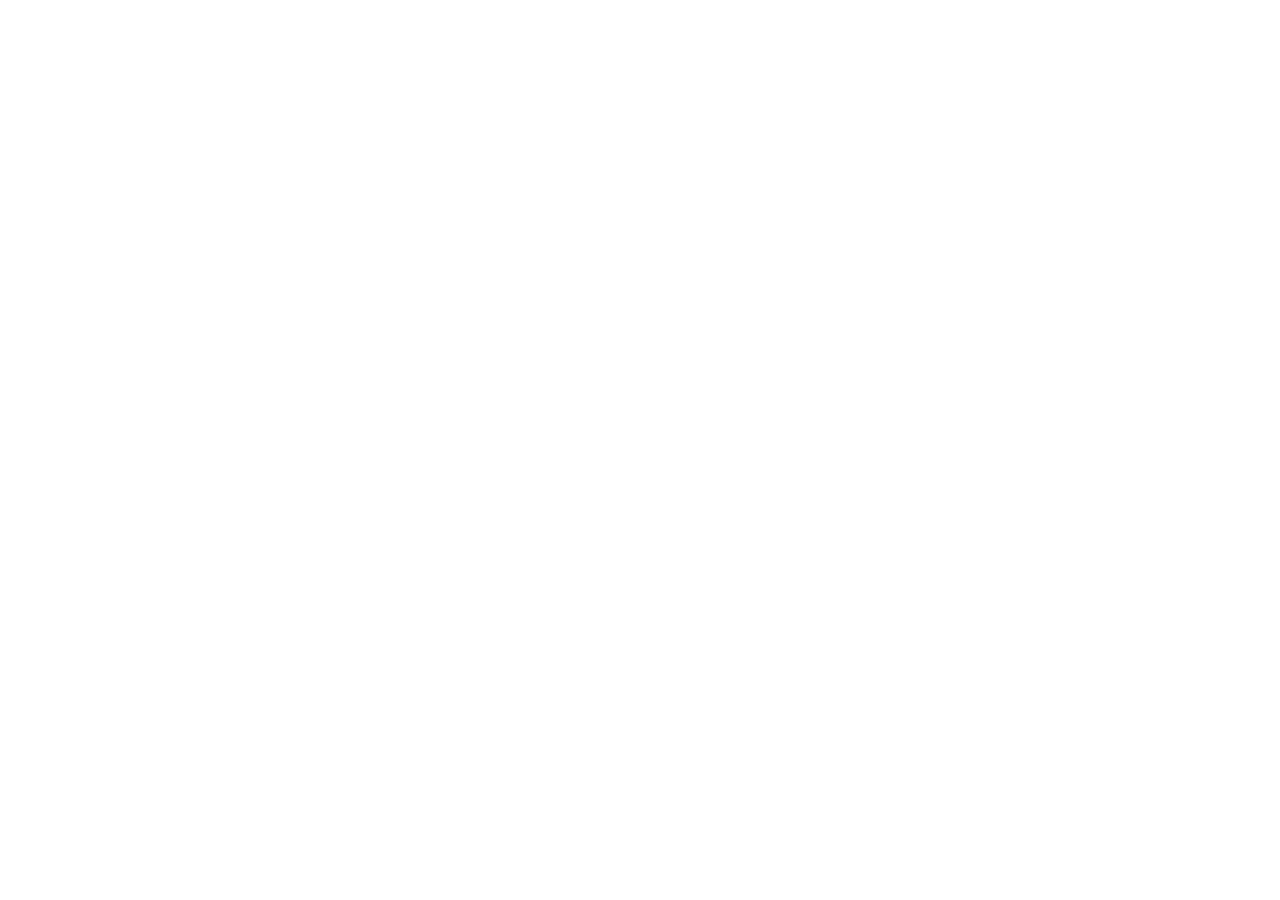
==== rock_paper_scissors/index.html @ 0689dbce "[IMP] Add projects" ====
<!DOCTYPE html>
<html lang="en">
<head>
    <meta charset="UTF-8">
    <meta name="viewport" content="width=device-width, initial-scale=1.0">
    <title>Rock Paper Scissors</title>
</head>
<body>
    <script src="script.js"></script>
</body>
</html>
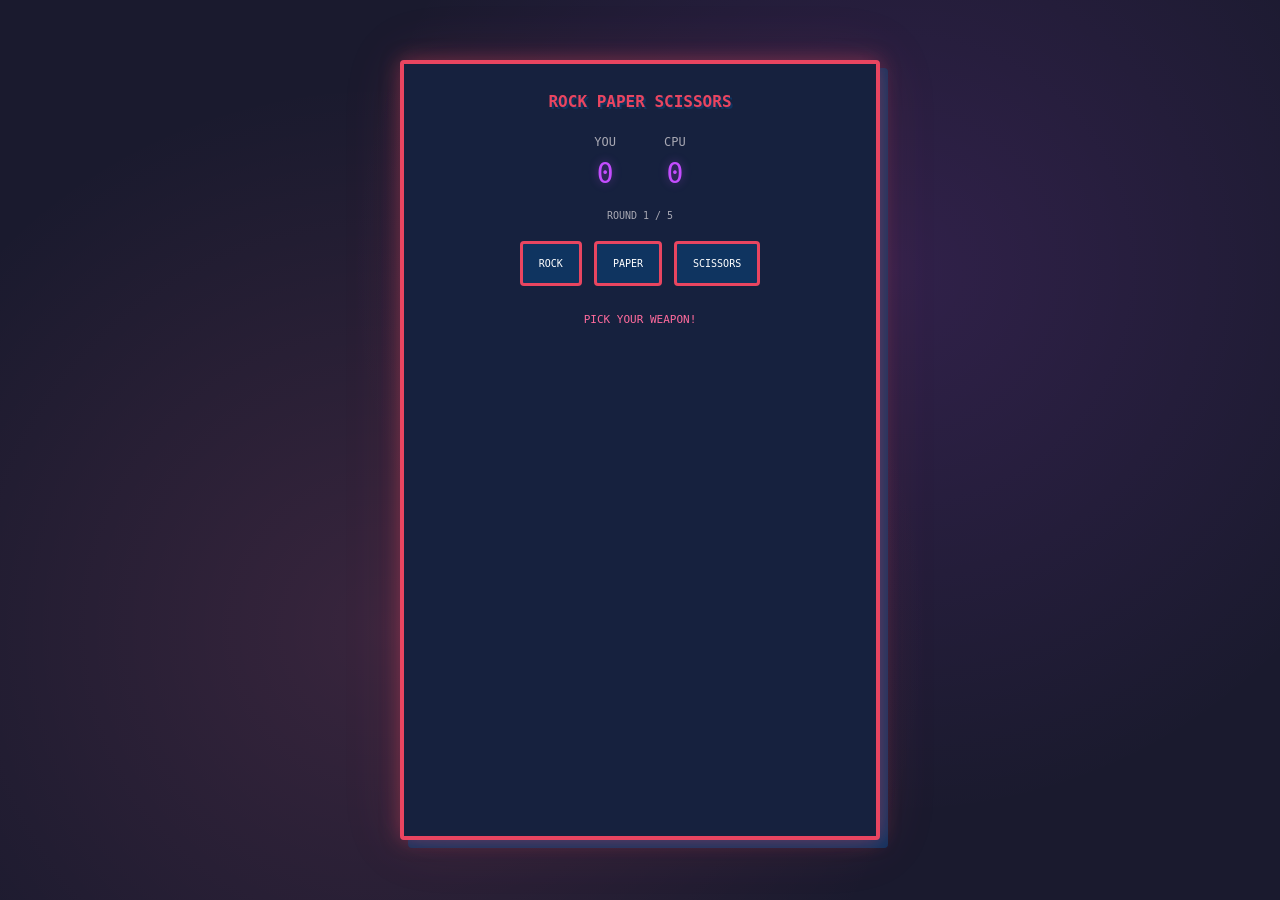
==== commit 99c8a91f: "[IMP] Implement UI for rock paper scissors" ====
--- a/rock_paper_scissors/index.html
+++ b/rock_paper_scissors/index.html
@@ -4,8 +4,42 @@
     <meta charset="UTF-8">
     <meta name="viewport" content="width=device-width, initial-scale=1.0">
     <title>Rock Paper Scissors</title>
+    <link rel="preconnect" href="https://fonts.googleapis.com">
+    <link rel="preconnect" href="https://fonts.gstatic.com" crossorigin>
+    <link href="https://fonts.googleapis.com/css2?family=Press+Start+2P&display=swap" rel="stylesheet">
+    <link rel="stylesheet" href="style.css">
 </head>
 <body>
+    <div class="container">
+        <h1>ROCK PAPER SCISSORS</h1>
+
+        <div class="scoreboard">
+            <div class="score">
+                <span class="score-label">YOU</span>
+                <span class="score-value" id="human-score">0</span>
+            </div>
+            <div class="score">
+                <span class="score-label">CPU</span>
+                <span class="score-value" id="computer-score">0</span>
+            </div>
+        </div>
+
+        <div class="round-info" id="round-info">ROUND 1 / 5</div>
+
+        <div class="choices">
+            <button class="choice-btn" data-choice="rock">ROCK</button>
+            <button class="choice-btn" data-choice="paper">PAPER</button>
+            <button class="choice-btn" data-choice="scissors">SCISSORS</button>
+        </div>
+
+        <div class="result" id="result">PICK YOUR WEAPON!</div>
+
+        <div class="game-over hidden" id="game-over">
+            <div class="final-result" id="final-result"></div>
+            <button class="play-again-btn" id="play-again">PLAY AGAIN</button>
+        </div>
+    </div>
+
     <script src="script.js"></script>
 </body>
 </html>
--- a/rock_paper_scissors/style.css
+++ b/rock_paper_scissors/style.css
@@ -0,0 +1,167 @@
+* {
+  box-sizing: border-box;
+  margin: 0;
+  padding: 0;
+}
+
+body {
+  min-height: 100vh;
+  background: #1a1a2e;
+  background-image:
+    radial-gradient(circle at 30% 70%, #ff6b9d22 0%, transparent 50%),
+    radial-gradient(circle at 70% 30%, #c44dff22 0%, transparent 50%);
+  font-family: 'Press Start 2P', monospace;
+  color: #fff;
+  display: flex;
+  justify-content: center;
+  padding: 60px 20px;
+}
+
+.container {
+  background: #16213e;
+  border: 4px solid #e94560;
+  border-radius: 4px;
+  padding: 28px 24px;
+  width: 480px;
+  box-shadow:
+    0 0 20px #e9456066,
+    0 0 60px #e9456022,
+    8px 8px 0px #0f3460;
+  text-align: center;
+}
+
+h1 {
+  font-size: 16px;
+  color: #e94560;
+  text-shadow: 2px 2px 0px #0f3460;
+  margin-bottom: 24px;
+}
+
+.scoreboard {
+  display: flex;
+  justify-content: center;
+  gap: 48px;
+  margin-bottom: 20px;
+}
+
+.score {
+  display: flex;
+  flex-direction: column;
+  align-items: center;
+  gap: 8px;
+}
+
+.score-label {
+  font-size: 12px;
+  color: #a8a8b3;
+}
+
+.score-value {
+  font-size: 28px;
+  color: #c44dff;
+  text-shadow: 0 0 10px #c44dff66;
+}
+
+.round-info {
+  font-size: 10px;
+  color: #a8a8b3;
+  margin-bottom: 20px;
+}
+
+.choices {
+  display: flex;
+  justify-content: center;
+  gap: 12px;
+  margin-bottom: 24px;
+}
+
+.choice-btn {
+  font-family: 'Press Start 2P', monospace;
+  font-size: 10px;
+  padding: 14px 16px;
+  background: #0f3460;
+  color: #fff;
+  border: 3px solid #e94560;
+  border-radius: 4px;
+  cursor: pointer;
+  transition: all 0.15s;
+}
+
+.choice-btn:hover {
+  background: #e94560;
+  box-shadow: 0 0 12px #e9456088;
+  transform: translateY(-2px);
+}
+
+.choice-btn:disabled {
+  opacity: 0.4;
+  cursor: not-allowed;
+  transform: none;
+  box-shadow: none;
+  background: #0f3460;
+}
+
+.result {
+  font-size: 11px;
+  line-height: 1.8;
+  min-height: 48px;
+  color: #ff6b9d;
+}
+
+.result.win {
+  color: #4dff91;
+}
+
+.result.lose {
+  color: #ff4d6a;
+}
+
+.result.tie {
+  color: #ffd93d;
+}
+
+.game-over {
+  margin-top: 20px;
+  padding-top: 20px;
+  border-top: 2px solid #e9456044;
+}
+
+.game-over.hidden {
+  display: none;
+}
+
+.final-result {
+  font-size: 13px;
+  line-height: 1.8;
+  margin-bottom: 20px;
+}
+
+.final-result.win {
+  color: #4dff91;
+}
+
+.final-result.lose {
+  color: #ff4d6a;
+}
+
+.final-result.tie {
+  color: #ffd93d;
+}
+
+.play-again-btn {
+  font-family: 'Press Start 2P', monospace;
+  font-size: 11px;
+  padding: 12px 24px;
+  background: #c44dff;
+  color: #fff;
+  border: 3px solid #fff;
+  border-radius: 4px;
+  cursor: pointer;
+  transition: all 0.15s;
+}
+
+.play-again-btn:hover {
+  background: #e94560;
+  box-shadow: 0 0 16px #e9456088;
+  transform: translateY(-2px);
+}
